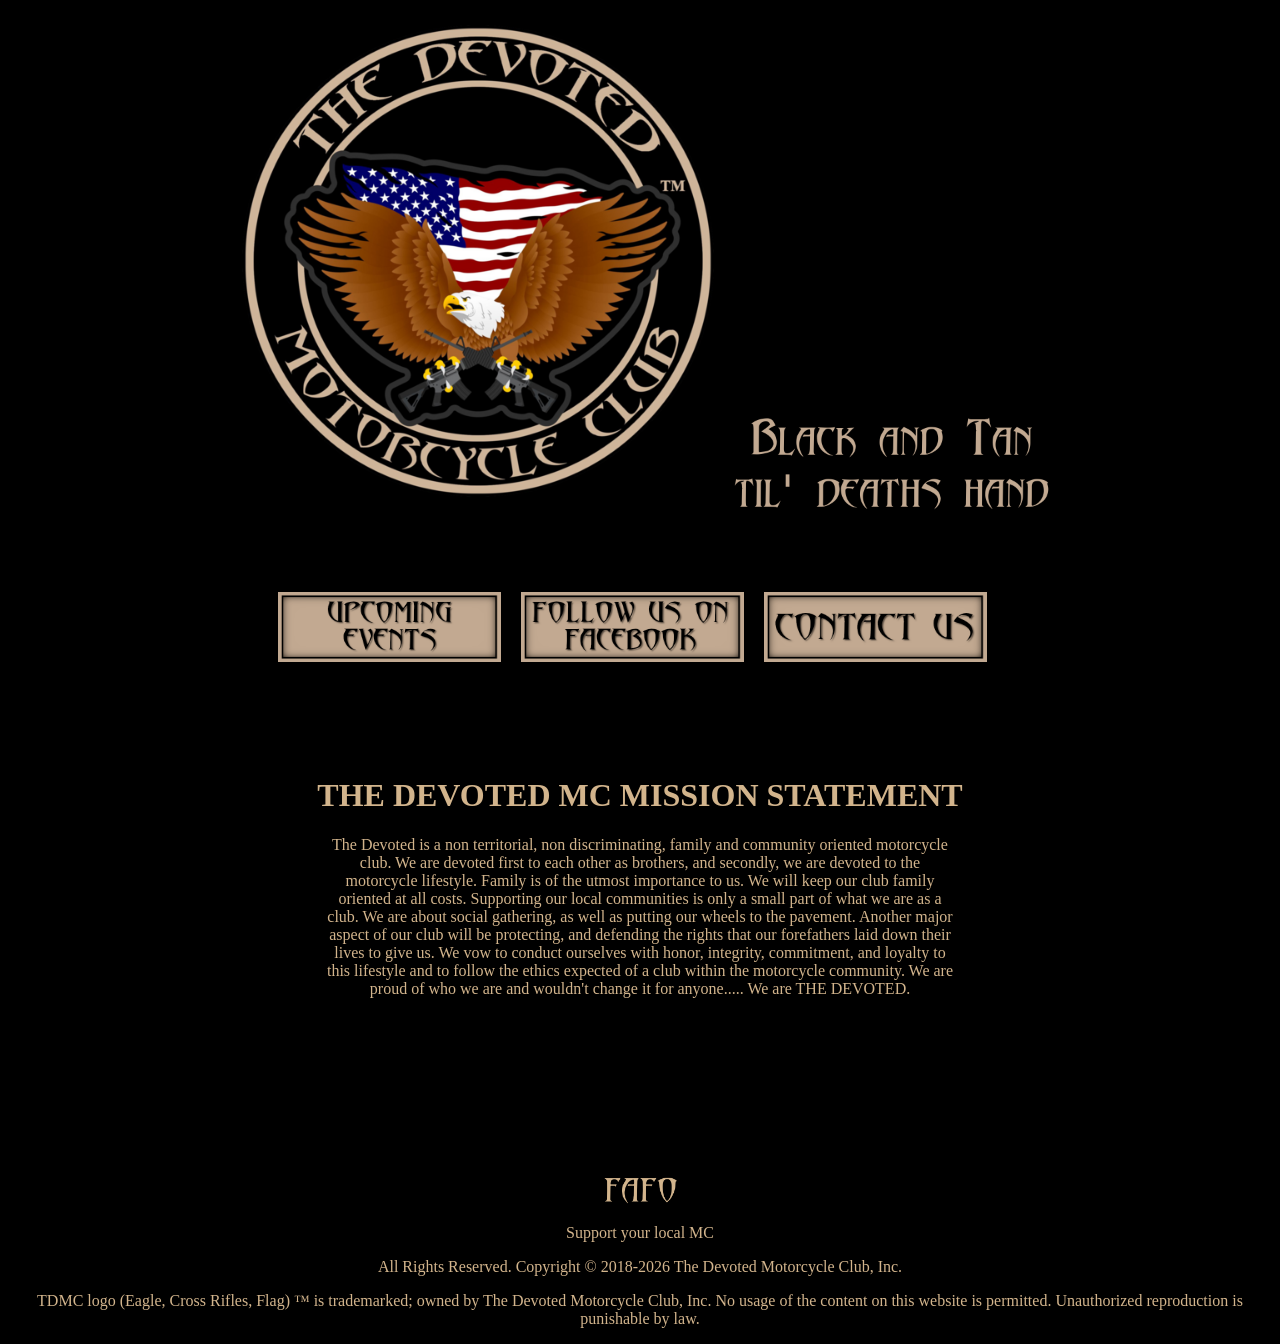
==== index.html @ a3d80f03 "Add files via upload" ====
<!DOCTYPE html>
<html>
<title>The Devoted Motorcycle Club, Inc.</title>
<link rel="icon" type="image/x-icon" href="/media/TDMC-ROUND-TM_180x180.ico">
<body>
<p></p>
<body>
<center>
<BODY bgcolor=”#000000”> 
<img src="media/tdmc-600x600.png" alt="TDMC" style="width:500px;height:500px;">

<img src="media/black-and-tan.png" alt="TDMC" style="width:320px;height:100px;">
<br>
<br>
<br>
<br>
<br>
<a href="upcoming-events.html"><img src="media/upcoming-events.png" alt="Upcoming Events" style="width:223px;height:70px;"></a>&emsp;
<a href="https://www.facebook.com/SupportTheDevoted" target="_blank" rel="noopener noreferrer"><img src="media/facebook-follow.png" alt="Follow on Facebook" style="width:223px;height:70px;"></a>&emsp;
<a href="contact-us.html"><img src="media/contact-us.png" alt="Contact Us" style="width:223px;height:70px;"></a>&emsp;
<br>
<br>
<br>
<br>
<br>
<br>
<h1><font color="tan">THE DEVOTED MC MISSION STATEMENT</h1>
<p><font color="tan"><p style="max-width:630px;">
The Devoted is a non territorial, non discriminating, family and
community oriented motorcycle club. We are devoted first to each other as
brothers, and secondly, we are devoted to the motorcycle lifestyle. Family is
of the utmost importance to us. We will keep our club family oriented at all
costs. Supporting our local communities is only a small part of what we are
as a club. We are about social gathering, as well as putting our wheels to
the pavement. Another major aspect of our club will be protecting, and
defending the rights that our forefathers laid down their lives to give us.
We vow to conduct ourselves with honor, integrity, commitment, and
loyalty to this lifestyle and to follow the ethics expected of a club within
the motorcycle community. We are proud of who we are and wouldn't
change it for anyone..... We are THE DEVOTED.
</p>
<br>
<br>
<br>
<br>
<br>
<br>
<br>
<br>
<br>
<a href="fafo.html"><img src="media/fafo.png" alt="FAFO" style="width:90px;height:28px;"></a>
<p><font color="tan">Support your local MC</p>
<p><font color="tan">All Rights Reserved. Copyright &copy; 2018-<script>document.write(new Date().getFullYear())</script> The Devoted Motorcycle Club, Inc.</p>
<p><font color="tan">TDMC logo (Eagle, Cross Rifles, Flag) &trade; is trademarked; owned by The Devoted Motorcycle Club, Inc. No usage of the content on this website is permitted. Unauthorized reproduction is punishable by law.</p>
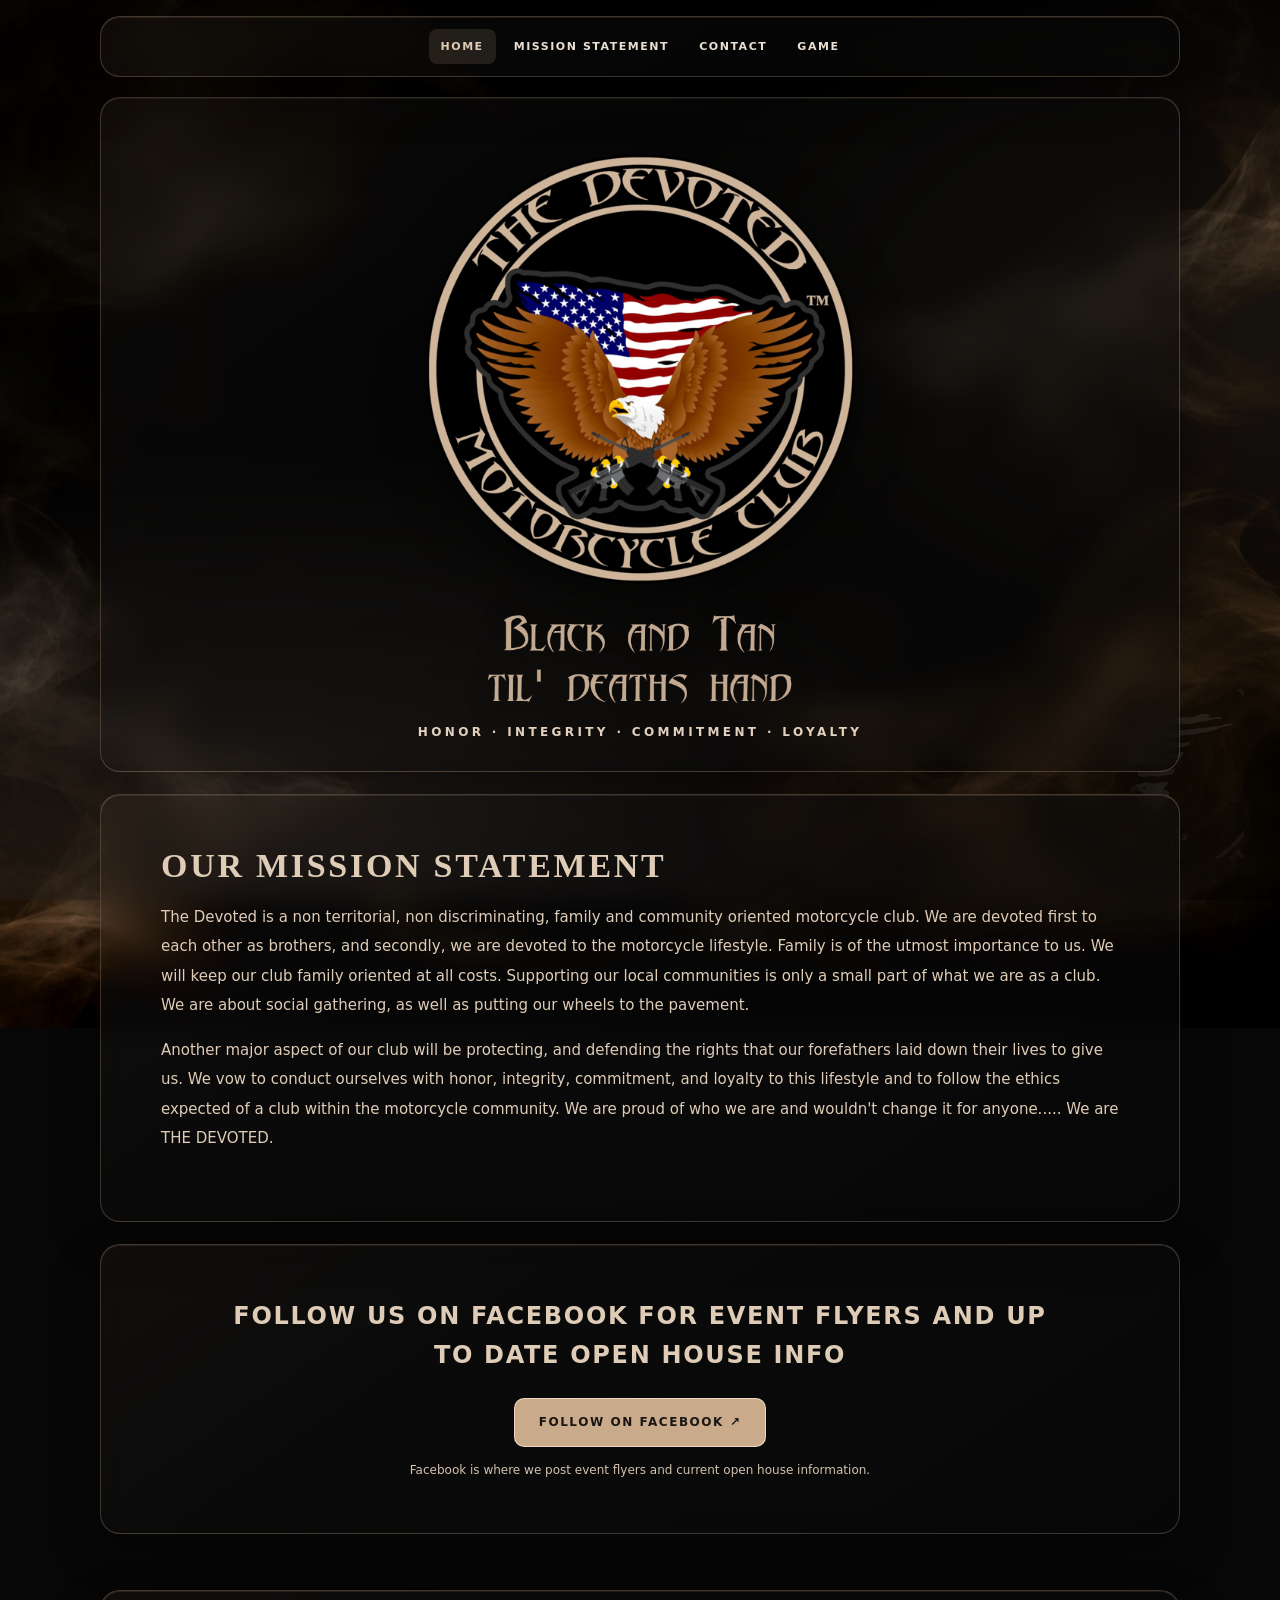
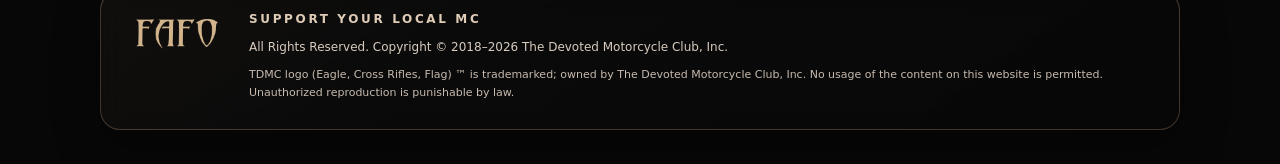
==== commit f5c42513: "Add files via upload Release The Devoted MC Website and Eagle Rider 1.0" ====
--- a/index.html
+++ b/index.html
@@ -1,56 +1,68 @@
+<!doctype html>
+<html lang="en">
+<head>
+  <meta charset="utf-8">
+  <meta name="viewport" content="width=device-width,initial-scale=1">
+  <meta name="theme-color" content="#080808">
+  <meta name="description" content="The Devoted MC motorcycle club. Honor, integrity, commitment, loyalty.">
+  <title>Home | The Devoted MC</title>
+  <link rel="stylesheet" href="styles.css">
+</head>
+<body>
+  <div class="bg-eagle" aria-hidden="true"></div>
+  <header class="top">
+    <div class="wrap top-inner glass">
+      <nav class="nav" aria-label="Main navigation">
+        <a href="index.html" aria-current="page">Home</a>
+        <a href="#mission">Mission Statement</a>
+        <a href="contact-us.html">Contact</a>
+        <a href="game.html">Game</a>
+      </nav>
+    </div>
+  </header>
 
-<!DOCTYPE html>
-<html>
-<title>The Devoted Motorcycle Club, Inc.</title>
-<link rel="icon" type="image/x-icon" href="/media/TDMC-ROUND-TM_180x180.ico">
-<body>
-<p></p>
-<body>
-<center>
-<BODY bgcolor=”#000000”> 
-<img src="media/tdmc-600x600.png" alt="TDMC" style="width:500px;height:500px;">
+  <main class="wrap">
+    <section class="hero glass" aria-labelledby="home-title">
+      <h1 id="home-title" class="sr-only">The Devoted MC</h1>
+      <div class="patch-shell">
+        <img src="assets/tdmc-600x600.png" alt="The Devoted Motorcycle Club official emblem featuring an eagle, crossed rifles, and American flag">
+      </div>
+      <div class="deaths-hand">
+        <img src="assets/black-and-tan.png" alt="Black and Tan 'Til Death's Hand">
+      </div>
+      <p class="hero-caption">Honor · Integrity · Commitment · Loyalty</p>
+    </section>
 
-<img src="media/black-and-tan.png" alt="TDMC" style="width:320px;height:100px;">
-<br>
-<br>
-<br>
-<br>
-<br>
-<a href="upcoming-events.html"><img src="media/upcoming-events.png" alt="Upcoming Events" style="width:223px;height:70px;"></a>&emsp;
-<a href="https://www.facebook.com/SupportTheDevoted" target="_blank" rel="noopener noreferrer"><img src="media/facebook-follow.png" alt="Follow on Facebook" style="width:223px;height:70px;"></a>&emsp;
-<a href="contact-us.html"><img src="media/contact-us.png" alt="Contact Us" style="width:223px;height:70px;"></a>&emsp;
-<br>
-<br>
-<br>
-<br>
-<br>
-<br>
-<h1><font color="tan">THE DEVOTED MC MISSION STATEMENT</h1>
-<p><font color="tan"><p style="max-width:630px;">
-The Devoted is a non territorial, non discriminating, family and
-community oriented motorcycle club. We are devoted first to each other as
-brothers, and secondly, we are devoted to the motorcycle lifestyle. Family is
-of the utmost importance to us. We will keep our club family oriented at all
-costs. Supporting our local communities is only a small part of what we are
-as a club. We are about social gathering, as well as putting our wheels to
-the pavement. Another major aspect of our club will be protecting, and
-defending the rights that our forefathers laid down their lives to give us.
-We vow to conduct ourselves with honor, integrity, commitment, and
-loyalty to this lifestyle and to follow the ethics expected of a club within
-the motorcycle community. We are proud of who we are and wouldn't
-change it for anyone..... We are THE DEVOTED.
-</p>
-<br>
-<br>
-<br>
-<br>
-<br>
-<br>
-<br>
-<br>
-<br>
-<a href="fafo.html"><img src="media/fafo.png" alt="FAFO" style="width:90px;height:28px;"></a>
-<p><font color="tan">Support your local MC</p>
-<p><font color="tan">All Rights Reserved. Copyright &copy; 2018-<script>document.write(new Date().getFullYear())</script> The Devoted Motorcycle Club, Inc.</p>
-<p><font color="tan">TDMC logo (Eagle, Cross Rifles, Flag) &trade; is trademarked; owned by The Devoted Motorcycle Club, Inc. No usage of the content on this website is permitted. Unauthorized reproduction is punishable by law.</p>
+    <section id="mission" class="section mission glass" aria-labelledby="mission-heading">
+      <h2 id="mission-heading">OUR MISSION STATEMENT</h2>
+      <p>The Devoted is a non territorial, non discriminating, family and community oriented motorcycle club. We are devoted first to each other as brothers, and secondly, we are devoted to the motorcycle lifestyle. Family is of the utmost importance to us. We will keep our club family oriented at all costs. Supporting our local communities is only a small part of what we are as a club. We are about social gathering, as well as putting our wheels to the pavement.</p>
+      <p>Another major aspect of our club will be protecting, and defending the rights that our forefathers laid down their lives to give us. We vow to conduct ourselves with honor, integrity, commitment, and loyalty to this lifestyle and to follow the ethics expected of a club within the motorcycle community. We are proud of who we are and wouldn't change it for anyone..... We are THE DEVOTED.</p>
+    </section>
 
+    <section class="section facebook glass" aria-labelledby="facebook-title">
+      <h2 id="facebook-title">FOLLOW US ON FACEBOOK FOR EVENT FLYERS AND UP TO DATE OPEN HOUSE INFO</h2>
+      <a class="fb-btn" href="https://www.facebook.com/search/pages/?q=The%20Devoted%20MC" target="_blank" rel="noopener noreferrer">Follow On Facebook ↗</a>
+      <p class="quiet">Facebook is where we post event flyers and current open house information.</p>
+    </section>
+  </main>
+
+  <footer class="footer wrap">
+    <div class="footer-shell glass">
+      <div class="footer-fafo">
+        <img src="assets/fafo.png" alt="FAFO">
+      </div>
+      <div class="footer-copy">
+        <p class="support">Support Your Local MC</p>
+        <p>All Rights Reserved. Copyright © 2018–<span data-copyright-year>2026</span> The Devoted Motorcycle Club, Inc.</p>
+        <p class="tm">TDMC logo (Eagle, Cross Rifles, Flag) ™ is trademarked; owned by The Devoted Motorcycle Club, Inc. No usage of the content on this website is permitted. Unauthorized reproduction is punishable by law.</p>
+      </div>
+    </div>
+  </footer>
+  <script>
+    // On each page load, update the copyright year automatically.
+    document.querySelectorAll('[data-copyright-year]').forEach(function (year) {
+      year.textContent = new Date().getFullYear();
+    });
+  </script>
+</body>
+</html>
--- a/styles.css
+++ b/styles.css
@@ -0,0 +1,350 @@
+:root {
+  color-scheme: dark;
+  --black: #080808;
+  --black-soft: #111111;
+  --tan: #c9ab8b;
+  --tan-soft: #dfccb7;
+  --text: #f2ece7;
+  --muted: #c7b8a7;
+  --border: rgba(219, 183, 146, 0.26);
+  --glass: rgba(13, 12, 12, 0.44);
+  --glass-strong: rgba(10, 10, 10, 0.57);
+  --max: 1080px;
+  --radius: 20px;
+}
+*,*::before,*::after{box-sizing:border-box}
+html{scroll-behavior:smooth;scroll-padding-top:110px}
+body{
+  margin:0;
+  min-height:100vh;
+  color:var(--text);
+  background:#070707;
+  font:400 16px/1.75 system-ui,-apple-system,"Segoe UI",Arial,sans-serif;
+  overflow-x:hidden;
+}
+body::before{
+  content:"";
+  position:fixed;
+  /* Extra bleed prevents empty corners while the smoke drifts. */
+  inset:-10vmax;
+  z-index:-2;
+  pointer-events:none;
+  background:
+    radial-gradient(circle at 20% 18%, rgba(201,171,139,.15), transparent 27%),
+    radial-gradient(circle at 84% 78%, rgba(201,171,139,.12), transparent 24%),
+    linear-gradient(180deg, rgba(0,0,0,.40), rgba(0,0,0,.16) 28%, rgba(0,0,0,.36)),
+    url("assets/smoke-background.webp") center / cover no-repeat;
+  animation: smoke-drift 20s ease-in-out infinite alternate;
+  will-change: transform;
+  filter:contrast(1.18) brightness(1.05);
+}
+body::after{
+  content:"";
+  position:fixed;
+  inset:0;
+  z-index:-1;
+  background:
+    radial-gradient(ellipse 68% 40% at 18% 70%,rgba(171,145,125,.18),transparent 78%),
+    radial-gradient(ellipse 58% 48% at 80% 28%,rgba(157,127,100,.16),transparent 76%),
+    radial-gradient(ellipse at center, transparent 24%, rgba(0,0,0,.18) 64%, rgba(0,0,0,.44) 100%);
+  background-repeat:no-repeat;
+  background-size:125% 125%,130% 130%,100% 100%;
+  pointer-events:none;
+  animation:smoke-haze 24s ease-in-out infinite alternate;
+}
+
+.bg-eagle{
+  position:fixed;
+  right:clamp(12px, 3vw, 36px);
+  bottom:clamp(18px, 4vw, 42px);
+  width:min(20vw, 180px);
+  aspect-ratio:335 / 315;
+  z-index:-1;
+  pointer-events:none;
+  opacity:.13;
+  background:url("assets/eagle-corner.webp") center / contain no-repeat;
+  filter:sepia(.55) saturate(.85) brightness(.92) drop-shadow(0 8px 18px rgba(0,0,0,.38));
+  transform-origin:center;
+  animation:eagle-float 16s ease-in-out infinite alternate;
+}
+
+/* Gentle, continuously shifting smoke: no videos or JavaScript required. */
+@keyframes smoke-drift{
+  0% {transform:translate3d(-3.2%, 2%, 0) scale(1.045)}
+  50% {transform:translate3d(2.8%, -2.1%, 0) scale(1.075)}
+  100% {transform:translate3d(-1.5%, -2.8%, 0) scale(1.06)}
+}
+@keyframes eagle-float{
+  0% {transform:translate3d(0,0,0) scale(1); opacity:.10}
+  50% {transform:translate3d(-6px,-5px,0) scale(1.025); opacity:.145}
+  100% {transform:translate3d(3px,-10px,0) scale(1.04); opacity:.12}
+}
+@keyframes smoke-haze{
+  0% {background-position: 12% 88%,92% 8%,center; opacity:.84}
+  100% {background-position: 84% 30%,16% 82%,center; opacity:1}
+}
+a{color:inherit}
+a:focus-visible{outline:2px solid var(--tan-soft);outline-offset:4px}
+img{max-width:100%;display:block}
+.wrap{width:min(var(--max), calc(100% - 34px));margin-inline:auto}
+.glass{
+  background:linear-gradient(145deg, rgba(72,60,50,.16), rgba(18,18,18,.33) 34%, rgba(8,8,8,.48));
+  border:1px solid var(--border);
+  border-radius:var(--radius);
+  box-shadow:0 18px 45px rgba(0,0,0,.34), inset 0 1px 0 rgba(255,241,224,.09);
+  -webkit-backdrop-filter: blur(12px) saturate(1.06);
+  backdrop-filter: blur(12px) saturate(1.06);
+}
+.top{padding-top:16px;position:relative;z-index:10}
+.top-inner{padding:12px 18px;display:flex;justify-content:center;align-items:center;min-height:60px}
+.nav{display:flex;gap:6px;flex-wrap:wrap;justify-content:center}
+.nav a{
+  text-decoration:none;
+  text-transform:uppercase;
+  letter-spacing:.14em;
+  font-size:11px;
+  font-weight:800;
+  color:#eadfd2;
+  padding:8px 12px;
+  border-radius:8px;
+}
+.nav a:hover,.nav a[aria-current="page"]{background:rgba(204,173,140,.14);color:var(--tan-soft)}
+main{padding-bottom:34px}
+.hero{
+  margin-top:20px;
+  padding:clamp(26px, 4vw, 48px) clamp(16px, 4.8vw, 56px) 24px;
+  text-align:center;
+}
+.patch-shell{
+  width:min(455px, 95%);
+  margin:0 auto 8px;
+  display:grid;
+  place-items:center;
+}
+.patch-shell img{width:100%;height:auto;filter:drop-shadow(0 15px 24px rgba(0,0,0,.55))}
+.deaths-hand{
+  width:min(310px, 58%);
+  margin:12px auto 0;
+  display:grid;
+  place-items:center;
+}
+.deaths-hand img{width:100%;height:auto;filter:drop-shadow(0 7px 14px rgba(0,0,0,.4))}
+.hero-caption{
+  margin:12px 0 4px;
+  color:#e4d2bf;
+  font-size:12px;
+  font-weight:800;
+  letter-spacing:.28em;
+  text-transform:uppercase;
+}
+.section{margin-top:22px;padding:clamp(24px, 5vw, 52px) clamp(20px, 5vw, 60px)}
+h2,.abaddon{
+  font-family:"Abaddon","Abaddon II","Almendra Display","Cinzel Decorative",Georgia,serif;
+  font-weight:600;
+}
+h2{
+  margin:0 0 18px;
+  color:var(--tan-soft);
+  font-size:clamp(30px, 4.8vw, 50px);
+  line-height:1.12;
+  letter-spacing:.012em;
+}
+.mission p,.subpage p{margin:0 0 16px;color:#ebdfd4;font-size:15px;line-height:1.95}
+.mission h2{font-size:clamp(24px, 3.2vw, 34px); letter-spacing:.08em;}
+.mission p{color:var(--tan-soft);}
+.facebook{
+  text-align:center;
+}
+.facebook h2{
+  font:800 clamp(15px, 2.2vw, 24px)/1.6 system-ui,-apple-system,"Segoe UI",Arial,sans-serif;
+  letter-spacing:.07em;
+  text-transform:uppercase;
+  max-width:820px;
+  margin-inline:auto;
+}
+.fb-btn,.mail-btn{
+  display:inline-flex;
+  align-items:center;
+  justify-content:center;
+  text-decoration:none;
+  margin-top:6px;
+  padding:13px 24px;
+  border-radius:10px;
+  border:1px solid rgba(255,235,212,.72);
+  background:var(--tan);
+  color:#1b1613;
+  font-size:12px;
+  font-weight:900;
+  letter-spacing:.13em;
+  text-transform:uppercase;
+}
+.fb-btn:hover,.mail-btn:hover{background:#e8d1b5}
+.quiet{margin:13px auto 0;color:#d3c2b0;font-size:12px;max-width:700px}
+.footer{
+  padding:22px 0 34px;
+}
+.footer-shell{
+  display:flex;
+  align-items:flex-start;
+  gap:18px;
+  padding:18px 20px;
+}
+.footer-fafo{
+  width:110px;
+  flex:0 0 110px;
+  padding:8px 4px 2px;
+}
+.footer-copy{min-width:0}
+.footer-copy p{margin:0 0 8px;color:#d8ccbf;font-size:12px;line-height:1.7}
+.footer-copy .support{font-weight:850;letter-spacing:.22em;text-transform:uppercase;color:var(--tan-soft)}
+.footer-copy .tm{font-size:11px;color:#c7bbaf}
+.subpage{margin-top:22px;min-height:420px;text-align:center}
+.subpage .patch-shell{width:min(220px, 58%)}
+/* Keep Contact Us typography and controls on the same visual centerline. */
+.contact-content{
+  width:min(100%, 600px);
+  margin-inline:auto;
+  display:flex;
+  flex-direction:column;
+  align-items:center;
+  text-align:center;
+}
+.contact-content .patch-shell{
+  margin:0 auto 16px;
+}
+.contact-title{
+  margin:0 0 12px;
+  color:var(--tan-soft);
+  font-size:clamp(34px, 5vw, 50px);
+  line-height:1.2;
+  text-align:center;
+  letter-spacing:.025em;
+}
+.contact-content .email{
+  margin:0 0 15px;
+  width:100%;
+  font-size:clamp(17px, 2.8vw, 22px);
+  font-weight:650;
+  line-height:1.65;
+  color:var(--tan-soft);
+  text-align:center;
+  overflow-wrap:anywhere;
+}
+.contact-content .mail-btn{margin:0 auto 18px}
+.contact-content .quiet{
+  max-width:420px;
+  margin:0 auto;
+  line-height:1.7;
+  text-align:center;
+}
+
+.fafo-art{width:min(420px, 100%);margin:10px auto 16px}
+.sr-only{position:absolute!important;width:1px!important;height:1px!important;padding:0!important;margin:-1px!important;overflow:hidden!important;clip:rect(0,0,0,0)!important;white-space:nowrap!important;border:0!important}
+@media (max-width: 760px){
+  .footer-shell{flex-direction:column;align-items:center;text-align:center}
+  .footer-fafo{width:92px;flex-basis:auto}
+}
+@media (max-width: 620px){
+  .bg-eagle{width:min(30vw,120px); right:10px; bottom:14px; opacity:.10}
+  .top-inner{padding:12px 10px}
+  .nav a{font-size:10px;padding:7px 10px}
+  .hero{margin-top:14px;padding:24px 14px 20px}
+  .patch-shell{width:min(370px, 96%)}
+  .deaths-hand{width:min(235px, 68%)}
+  .hero-caption{letter-spacing:.18em;font-size:11px}
+  .mission p,.subpage p{font-size:14px;line-height:1.85}
+  .contact-title{font-size:clamp(32px, 9vw, 42px)}
+  .contact-content .email{font-size:16px}
+}
+@media (prefers-reduced-motion: reduce){
+  html{scroll-behavior:auto}
+  body::before,body::after,.bg-eagle{animation:none;will-change:auto}
+}
+
+/* Contact choices: intentionally centered and balanced on desktop and mobile. */
+.contact-actions{display:flex; flex-wrap:wrap; align-items:center; justify-content:center; gap:12px; margin:0 auto 16px}
+.contact-content .mail-btn{margin:0}
+.messenger-btn{display:inline-flex;align-items:center;justify-content:center;gap:9px;text-decoration:none;min-height:48px;padding:12px 19px;border-radius:10px;border:1px solid rgba(219,183,146,.58);background:rgba(20,17,15,.56);color:#f2e5d6;font-size:12px;font-weight:850;letter-spacing:.08em;text-transform:uppercase;transition:background .18s,border-color .18s}
+.messenger-btn:hover{background:rgba(124,98,71,.33);border-color:#e1c5a4}
+.messenger-btn svg{flex:none}
+@media(max-width:540px){.contact-actions{flex-direction:column;width:100%;gap:11px}.contact-actions a{width:min(100%,295px)}}
+
+
+/* --- The Devoted MC Road Run (standalone game page) --- */
+.game-page{padding-top:22px}
+.game-head{padding:22px clamp(18px,4vw,40px) 19px;margin-bottom:17px;display:flex;align-items:center;gap:19px;justify-content:space-between;flex-wrap:wrap}
+.game-headline{display:flex;gap:18px;align-items:center;min-width:0}
+.game-head-logo{width:78px;height:78px;object-fit:contain;filter:drop-shadow(0 4px 10px rgba(0,0,0,.5))}
+.game-title{font:600 clamp(24px,4vw,40px)/1.1 "Abaddon","Abaddon II",Georgia,serif;letter-spacing:.04em;color:var(--tan-soft);margin:0 0 3px}
+.game-subtitle{color:#e0cdb8;font-size:12px;letter-spacing:.16em;text-transform:uppercase;font-weight:700;margin:0}
+.game-pills{display:flex;gap:9px;flex-wrap:wrap}
+.game-stat{display:flex;flex-direction:column;align-items:center;min-width:85px;padding:9px 13px;background:rgba(2,2,2,.45);border:1px solid rgba(220,174,121,.25);border-radius:11px}
+.game-stat-label{color:#bfa78c;font:800 10px/1.4 system-ui,sans-serif;letter-spacing:.16em}
+.game-stat-value{color:#f0dbbd;font:900 23px/1.25 ui-monospace,SFMono-Regular,Menlo,Consolas,monospace;font-variant-numeric:tabular-nums}
+.game-board{position:relative;overflow:hidden;border-radius:20px;border:1px solid rgba(229,184,132,.32);background:#0e1011;box-shadow:0 22px 65px rgba(0,0,0,.45),inset 0 0 0 1px rgba(255,255,255,.04);isolation:isolate}
+#road-run{display:block;width:100%;aspect-ratio: 2.22/1;touch-action:manipulation;cursor:pointer}
+.game-board::after{content:"";position:absolute;inset:0;pointer-events:none;border-radius:inherit;box-shadow:inset 0 0 90px rgba(0,0,0,.36);z-index:1}
+.game-cover{position:absolute;inset:0;display:flex;align-items:center;justify-content:center;z-index:3;background:linear-gradient(180deg,rgba(3,4,5,.37),rgba(3,4,5,.64));padding:20px;text-align:center}
+.game-cover[hidden]{display:none}
+.game-cover-inner{width:min(480px,98%);padding:20px 26px 24px;background:rgba(10,10,11,.77);border:1px solid rgba(220,176,128,.56);box-shadow:0 13px 40px rgba(0,0,0,.52);border-radius:18px;backdrop-filter:blur(12px)}
+.game-cover-title{margin:0 0 8px;color:#edd3b4;font:900 clamp(25px,4vw,40px)/1.16 system-ui,-apple-system,sans-serif;letter-spacing:.075em;text-transform:uppercase}
+.game-cover-text{margin:0 auto 17px;color:#e2d0be;font-size:14px;line-height:1.58;max-width:370px}
+.game-primary{padding:12px 27px;background:linear-gradient(135deg,#dec19d,#b7946c);color:#15100b;border-radius:10px;border:1px solid #eed5b2;box-shadow:0 8px 25px rgba(0,0,0,.3);font:900 13px system-ui,sans-serif;letter-spacing:.13em;text-transform:uppercase;cursor:pointer}
+.game-primary:hover{filter:brightness(1.13)}
+.game-primary:focus-visible,.game-pause:focus-visible{outline:3px solid #fff;outline-offset:3px}
+.game-controls{display:flex;gap:12px;flex-wrap:wrap;align-items:center;justify-content:space-between;margin-top:14px;padding:13px 17px}
+.game-instructions{margin:0;color:#e3d2c2;font-size:12px;line-height:1.6;letter-spacing:.03em}
+.game-kbd{font:800 11px system-ui,sans-serif;border:1px solid rgba(233,202,166,.45);border-bottom-width:3px;background:rgba(0,0,0,.4);padding:4px 7px;border-radius:5px;color:#f2decc;white-space:nowrap}
+.game-pause{min-height:38px;border:1px solid rgba(206,169,131,.55);border-radius:8px;background:rgba(22,18,15,.60);color:#ebd4bb;padding:9px 16px;font:800 11px/1 system-ui,sans-serif;letter-spacing:.12em;cursor:pointer;text-transform:uppercase}
+.game-pause:hover{background:rgba(94,67,47,.62)}
+.game-pause:disabled{opacity:.43;cursor:not-allowed}
+.game-tip{font-size:12px;color:#bca892;margin:12px 6px 19px;text-align:center}
+@media(max-width:650px){
+ .game-page{padding-top:15px}
+ .game-head{padding:16px;gap:13px;justify-content:center;text-align:center}
+ .game-headline{gap:11px}
+ .game-head-logo{width:55px;height:55px}
+ .game-title{font-size:28px}
+ .game-pills{width:100%;justify-content:center}
+ .game-stat{min-width:88px;flex:1;max-width:125px;padding:6px 9px}
+ .game-stat-value{font-size:20px}
+ #road-run{aspect-ratio:1.35/1}
+ .game-cover-inner{padding:17px 14px 18px}
+ .game-cover-title{font-size:25px}
+ .game-cover-text{font-size:13px;margin-bottom:13px}
+ .game-controls{margin-top:10px;justify-content:center;text-align:center;padding:12px}
+ .game-instructions{font-size:12px}
+}
+@media(prefers-reduced-motion:reduce){.game-board{scroll-behavior:auto}}
+
+/* V14: no leaderboard; give the road the full page width. */
+.game-left{width:100%;min-width:0}
+@media(max-width:480px){
+  .game-cover{padding:8px}
+  .game-cover-inner{padding:12px 11px}
+  .game-cover-title{font-size:23px;margin-bottom:4px}
+  .game-cover-text{font-size:12px;line-height:1.38;margin-bottom:8px}
+}
+
+/* V16: quiet, accessible audio controls; button sits alongside Pause. */
+.game-control-buttons{display:flex;align-items:center;justify-content:center;gap:9px;flex-wrap:wrap}
+.game-sound{min-height:38px;padding:9px 16px;border:1px solid rgba(217,179,136,.57);border-radius:8px;background:rgba(38,28,21,.78);color:#ead2b3;font:800 11px/1 system-ui,sans-serif;letter-spacing:.09em;cursor:pointer;text-transform:uppercase}
+.game-sound[aria-pressed="false"]{background:rgba(19,19,19,.72);color:#bca896}
+.game-sound:hover{background:rgba(94,67,47,.62)}
+.game-sound:focus-visible{outline:3px solid white;outline-offset:3px}
+.game-sound:disabled{opacity:.5;cursor:not-allowed}
+@media(max-width:650px){.game-control-buttons{width:100%;justify-content:center}.game-control-buttons button{flex:0 1 140px}}
+
+/* V20: show the actual obstacle art in the game-over card. */
+.game-cover-impact{display:flex;align-items:center;justify-content:center;margin:4px auto 7px;width:130px;max-width:100%;height:91px;background:radial-gradient(ellipse at center,rgba(158,120,82,.14),transparent 72%);border-radius:12px}
+.game-cover-impact[hidden]{display:none!important}
+.game-cover-impact img{width:120px;height:84px;object-fit:contain;filter:drop-shadow(0 3px 7px rgba(0,0,0,.65))}
+.game-cover-title.quote-title{text-transform:none;letter-spacing:.015em;font-size:clamp(23px,3.1vw,34px)}
+@media(max-width:650px){
+ .game-cover-impact{width:105px;height:61px;margin:2px auto 4px}
+ .game-cover-impact img{width:99px;height:61px}
+ .game-cover-title.quote-title{font-size:clamp(18px,4.7vw,24px)}
+}
+
+/* Final mobile navigation alignment */
+@media(max-width:480px){.nav{gap:2px}.nav a{font-size:9px;letter-spacing:.08em;padding:7px 6px}}
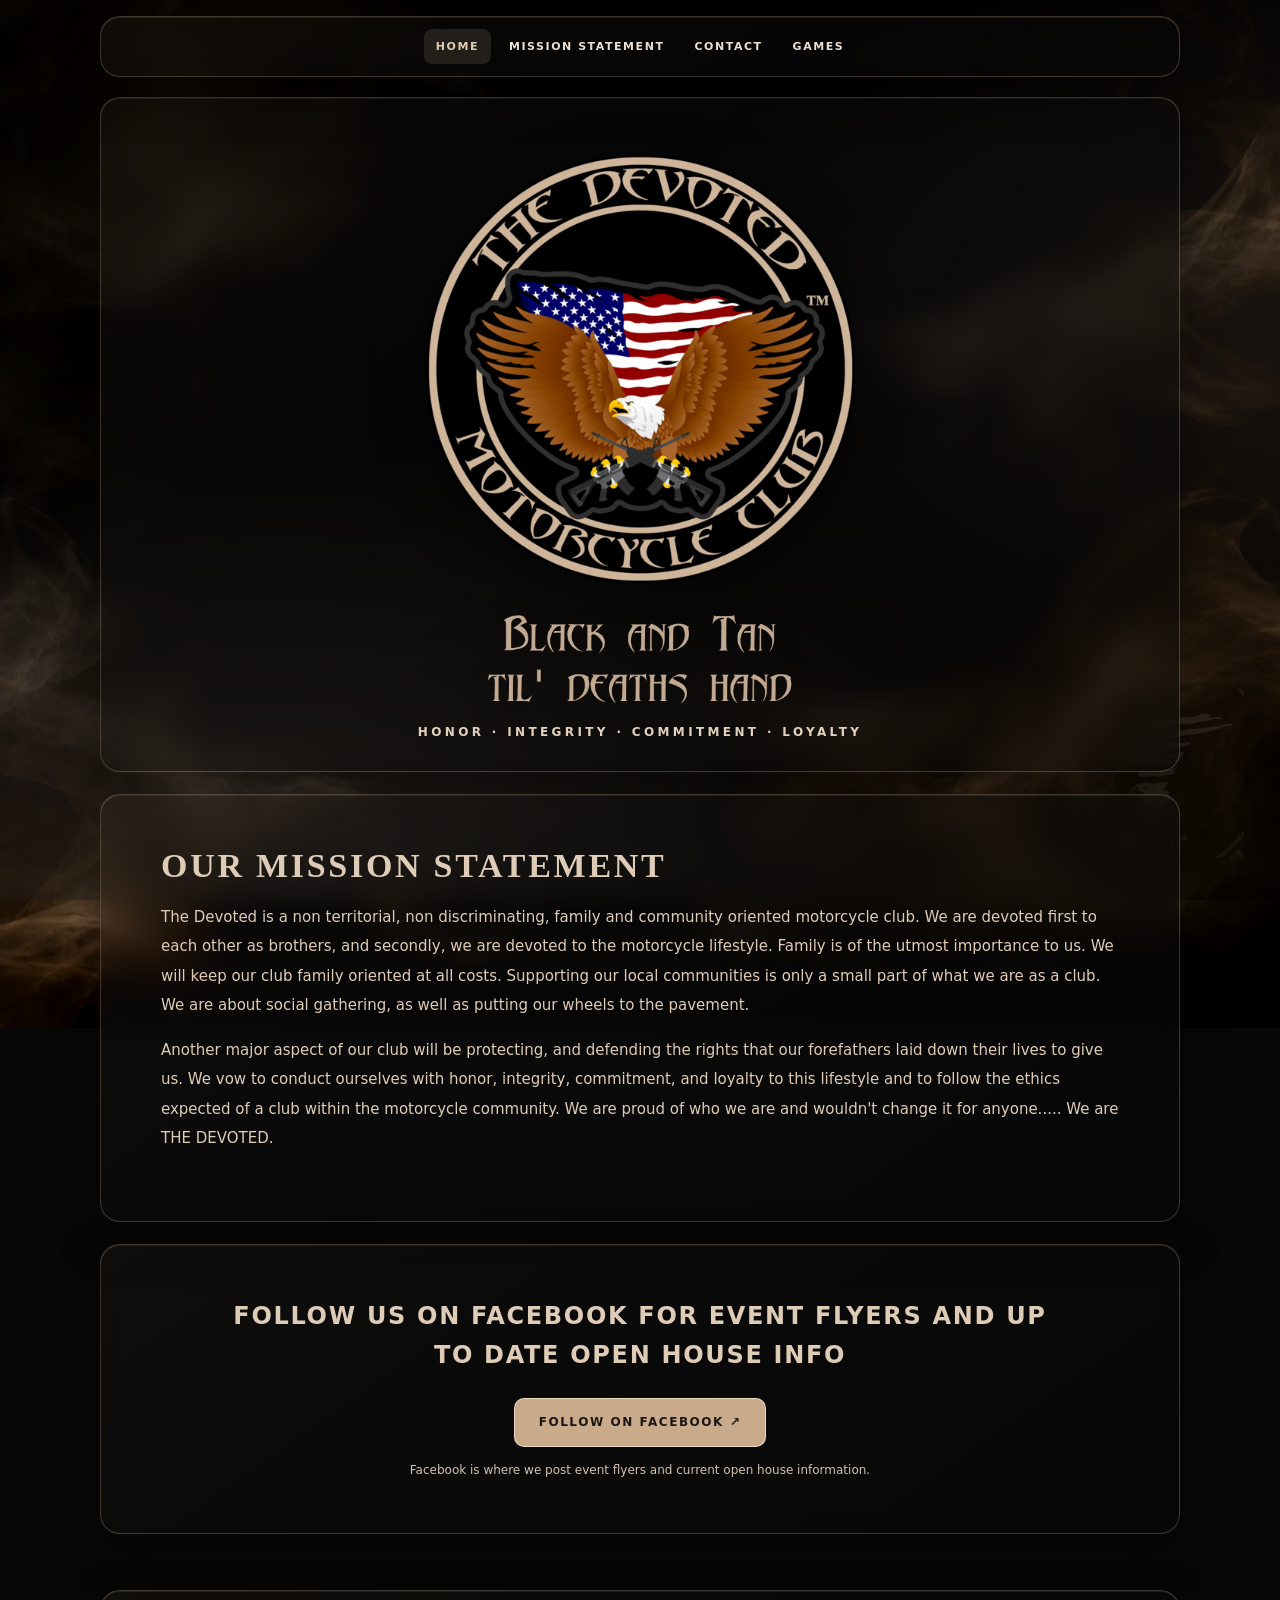
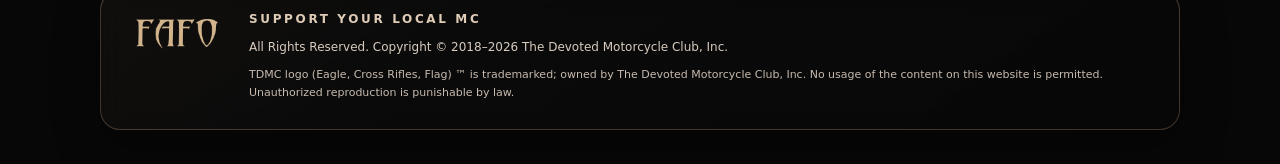
==== commit 060d369b: "Add files via upload Added "The Mission"" ====
--- a/index.html
+++ b/index.html
@@ -16,7 +16,7 @@
         <a href="index.html" aria-current="page">Home</a>
         <a href="#mission">Mission Statement</a>
         <a href="contact-us.html">Contact</a>
-        <a href="game.html">Game</a>
+        <a href="games.html">Games</a>
       </nav>
     </div>
   </header>
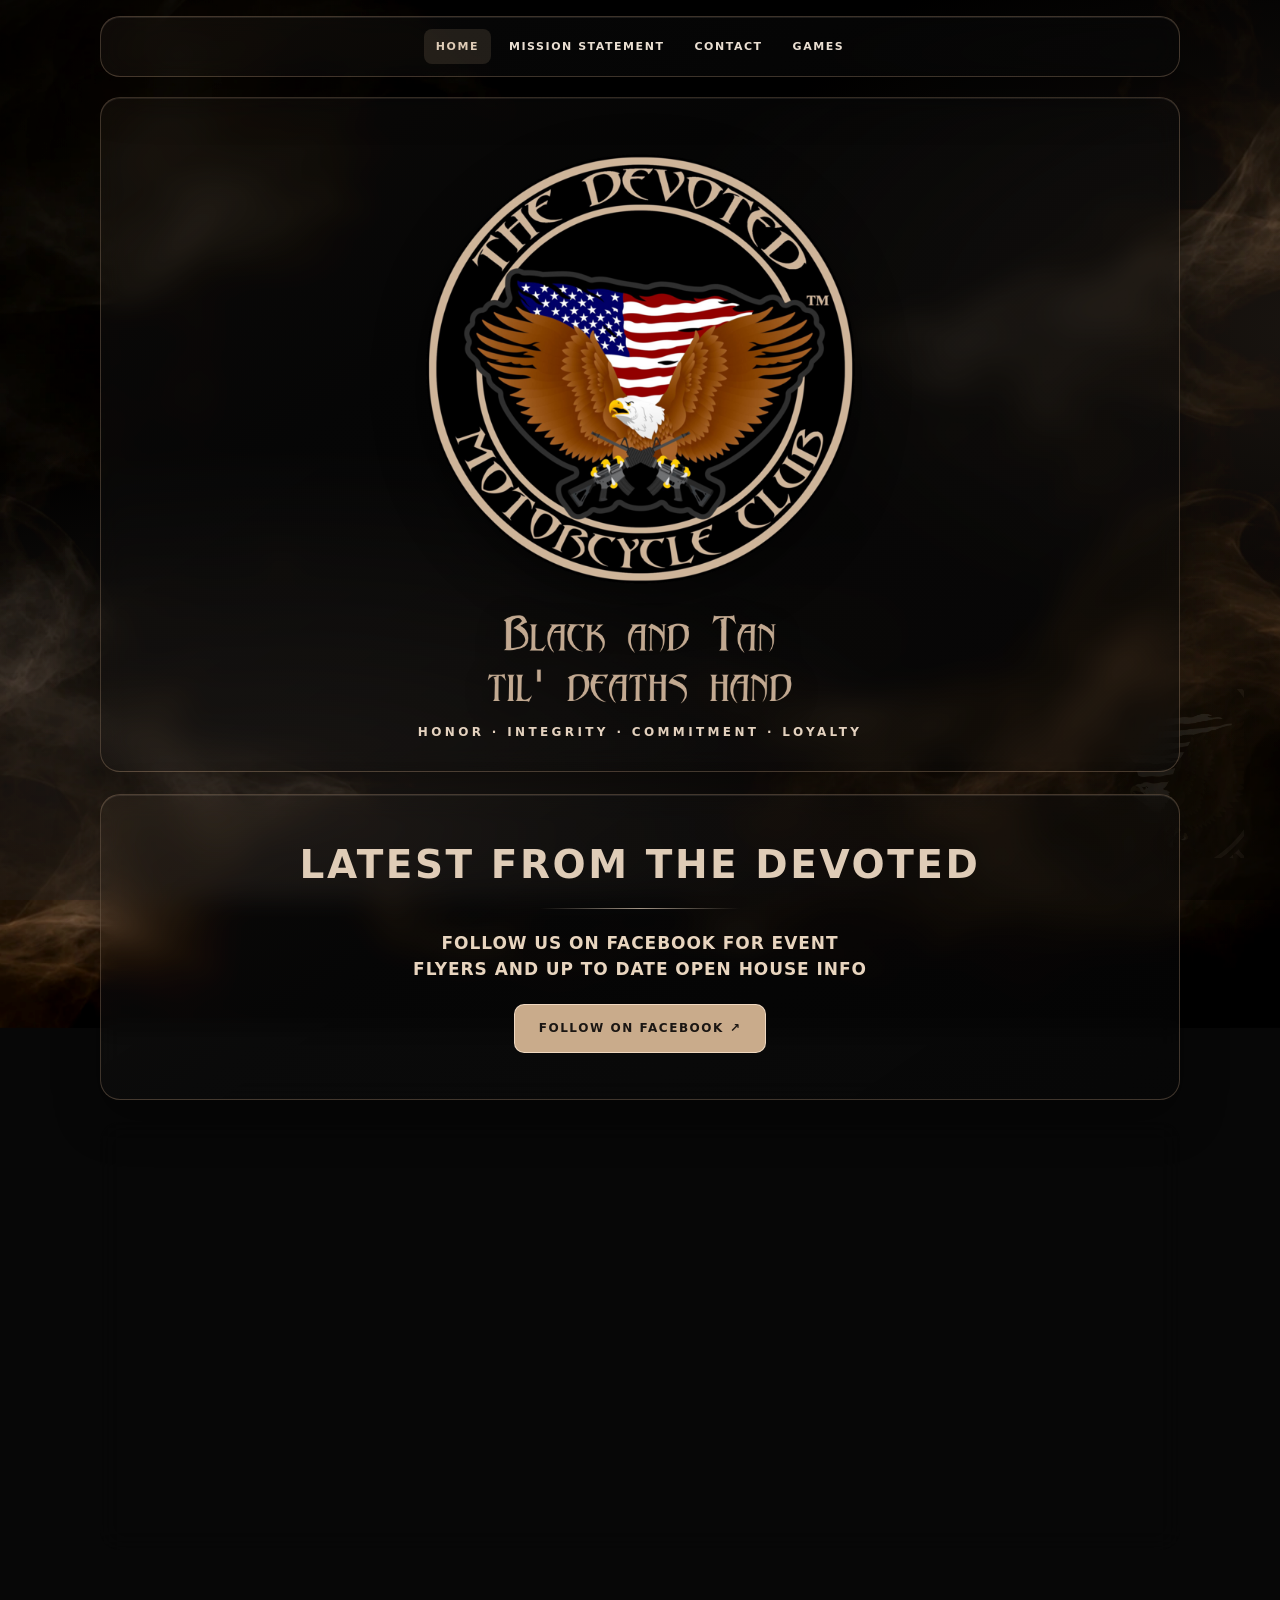
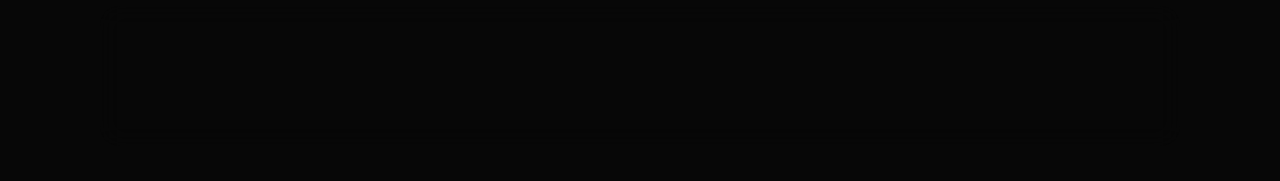
==== commit 1c6d3a0e: "Add files via upload" ====
--- a/index.html
+++ b/index.html
@@ -33,17 +33,19 @@
       <p class="hero-caption">Honor · Integrity · Commitment · Loyalty</p>
     </section>
 
+    <section class="section facebook club-updates glass" aria-labelledby="facebook-title">
+      <h2 id="facebook-title" class="updates-title">LATEST FROM THE DEVOTED</h2>
+      <div class="updates-divider" aria-hidden="true"></div>
+      <p class="updates-subtitle">FOLLOW US ON FACEBOOK FOR EVENT FLYERS AND UP TO DATE OPEN HOUSE INFO</p>
+      <a class="fb-btn" href="https://www.facebook.com/SupportTheDevoted/" target="_blank" rel="noopener noreferrer">Follow On Facebook ↗</a>
+    </section>
+
     <section id="mission" class="section mission glass" aria-labelledby="mission-heading">
       <h2 id="mission-heading">OUR MISSION STATEMENT</h2>
       <p>The Devoted is a non territorial, non discriminating, family and community oriented motorcycle club. We are devoted first to each other as brothers, and secondly, we are devoted to the motorcycle lifestyle. Family is of the utmost importance to us. We will keep our club family oriented at all costs. Supporting our local communities is only a small part of what we are as a club. We are about social gathering, as well as putting our wheels to the pavement.</p>
       <p>Another major aspect of our club will be protecting, and defending the rights that our forefathers laid down their lives to give us. We vow to conduct ourselves with honor, integrity, commitment, and loyalty to this lifestyle and to follow the ethics expected of a club within the motorcycle community. We are proud of who we are and wouldn't change it for anyone..... We are THE DEVOTED.</p>
     </section>
 
-    <section class="section facebook glass" aria-labelledby="facebook-title">
-      <h2 id="facebook-title">FOLLOW US ON FACEBOOK FOR EVENT FLYERS AND UP TO DATE OPEN HOUSE INFO</h2>
-      <a class="fb-btn" href="https://www.facebook.com/search/pages/?q=The%20Devoted%20MC" target="_blank" rel="noopener noreferrer">Follow On Facebook ↗</a>
-      <p class="quiet">Facebook is where we post event flyers and current open house information.</p>
-    </section>
   </main>
 
   <footer class="footer wrap">
--- a/styles.css
+++ b/styles.css
@@ -11,6 +11,7 @@
   --glass-strong: rgba(10, 10, 10, 0.57);
   --max: 1080px;
   --radius: 20px;
+  --font-ui: system-ui,-apple-system,BlinkMacSystemFont,"Segoe UI",Roboto,Helvetica,Arial,sans-serif;
 }
 *,*::before,*::after{box-sizing:border-box}
 html{scroll-behavior:smooth;scroll-padding-top:110px}
@@ -19,7 +20,7 @@
   min-height:100vh;
   color:var(--text);
   background:#070707;
-  font:400 16px/1.75 system-ui,-apple-system,"Segoe UI",Arial,sans-serif;
+  font:400 16px/1.75 var(--font-ui);
   overflow-x:hidden;
 }
 body::before{
@@ -139,8 +140,8 @@
 }
 .section{margin-top:22px;padding:clamp(24px, 5vw, 52px) clamp(20px, 5vw, 60px)}
 h2,.abaddon{
-  font-family:"Abaddon","Abaddon II","Almendra Display","Cinzel Decorative",Georgia,serif;
-  font-weight:600;
+  font-family:var(--font-ui);
+  font-weight:800;
 }
 h2{
   margin:0 0 18px;
@@ -156,11 +157,14 @@
   text-align:center;
 }
 .facebook h2{
-  font:800 clamp(15px, 2.2vw, 24px)/1.6 system-ui,-apple-system,"Segoe UI",Arial,sans-serif;
-  letter-spacing:.07em;
+  font-family:var(--font-ui);
+  font-size:clamp(26px, 3.65vw, 39px);
+  font-weight:850;
+  line-height:1.22;
+  letter-spacing:.065em;
   text-transform:uppercase;
   max-width:820px;
-  margin-inline:auto;
+  margin:0 auto;
 }
 .fb-btn,.mail-btn{
   display:inline-flex;
@@ -179,6 +183,27 @@
   text-transform:uppercase;
 }
 .fb-btn:hover,.mail-btn:hover{background:#e8d1b5}
+/* Facebook section is a link to the club's live posts; no unreliable iframe. */
+.club-updates{padding-block:clamp(28px,4.5vw,46px)}
+.club-updates .updates-divider{
+  width:min(200px,50%);
+  height:1px;
+  margin:19px auto 21px;
+  background:linear-gradient(90deg,transparent,rgba(223,204,183,.72),transparent);
+}
+.club-updates .updates-subtitle{
+  color:#e8d5bf;
+  max-width:740px;
+  margin:0 auto 22px;
+  font-family:var(--font-ui);
+  font-size:clamp(14px,1.7vw,17px);
+  font-weight:750;
+  letter-spacing:.055em;
+  line-height:1.55;
+  text-transform:uppercase;
+  text-wrap:balance;
+}
+.club-updates .fb-btn{margin-top:0;min-height:46px}
 .quiet{margin:13px auto 0;color:#d3c2b0;font-size:12px;max-width:700px}
 .footer{
   padding:22px 0 34px;
@@ -275,7 +300,7 @@
 .game-head{padding:22px clamp(18px,4vw,40px) 19px;margin-bottom:17px;display:flex;align-items:center;gap:19px;justify-content:space-between;flex-wrap:wrap}
 .game-headline{display:flex;gap:18px;align-items:center;min-width:0}
 .game-head-logo{width:78px;height:78px;object-fit:contain;filter:drop-shadow(0 4px 10px rgba(0,0,0,.5))}
-.game-title{font:600 clamp(24px,4vw,40px)/1.1 "Abaddon","Abaddon II",Georgia,serif;letter-spacing:.04em;color:var(--tan-soft);margin:0 0 3px}
+.game-title{font:800 clamp(24px,4vw,40px)/1.1 var(--font-ui);letter-spacing:.04em;color:var(--tan-soft);margin:0 0 3px}
 .game-subtitle{color:#e0cdb8;font-size:12px;letter-spacing:.16em;text-transform:uppercase;font-weight:700;margin:0}
 .game-pills{display:flex;gap:9px;flex-wrap:wrap}
 .game-stat{display:flex;flex-direction:column;align-items:center;min-width:85px;padding:9px 13px;background:rgba(2,2,2,.45);border:1px solid rgba(220,174,121,.25);border-radius:11px}
@@ -348,3 +373,6 @@
 
 /* Final mobile navigation alignment */
 @media(max-width:480px){.nav{gap:2px}.nav a{font-size:9px;letter-spacing:.08em;padding:7px 6px}}
+
+/* Homepage update: compact, legible on narrow mobile screens. */
+@media(max-width:620px){.club-updates{padding:28px 17px 31px}.club-updates .updates-subtitle{letter-spacing:.025em}.club-updates .fb-btn{max-width:100%;text-align:center}}
